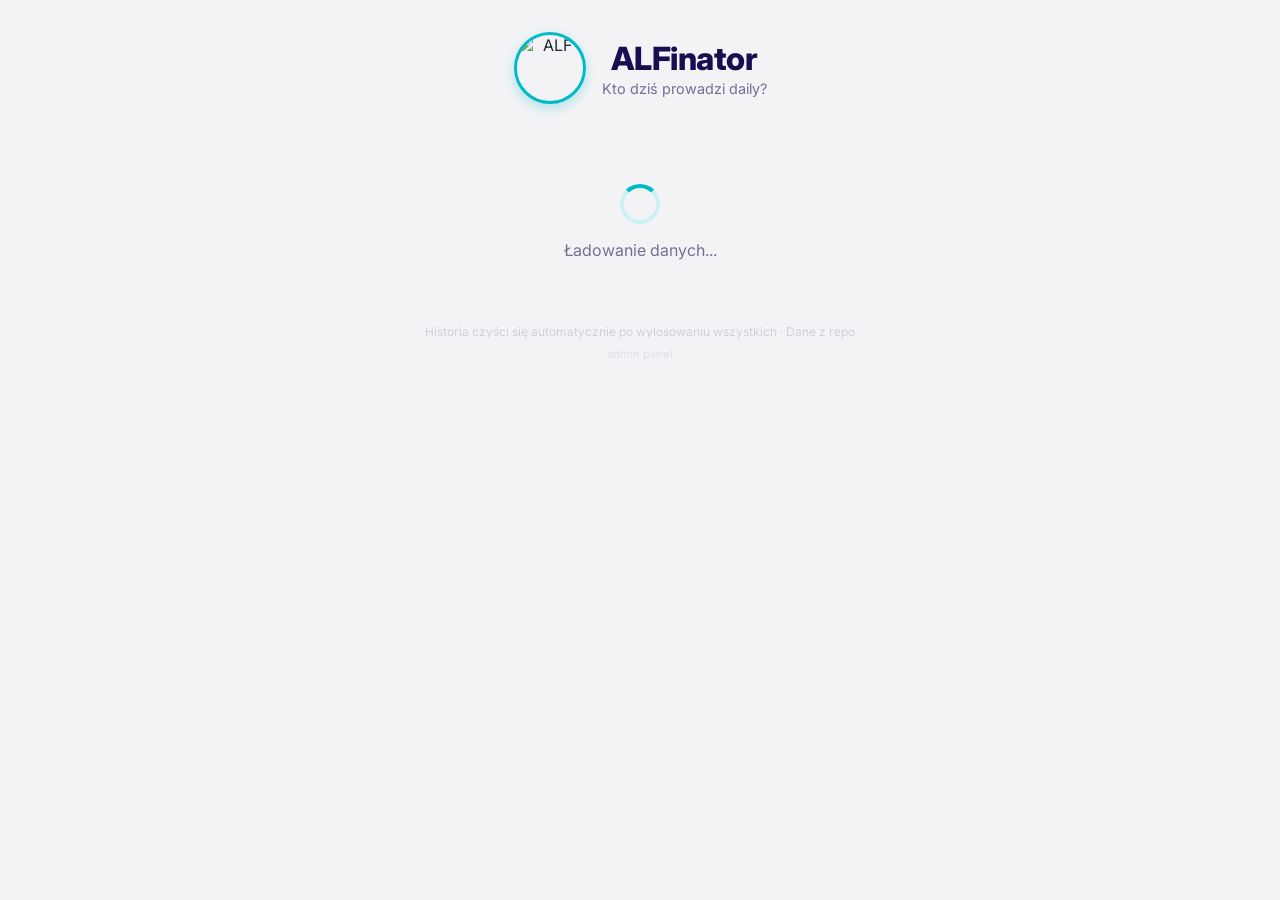
==== index.html @ a6c4d4b5 "feat: Dodaj panel admina do przywracania historii - admin-history.html - panel do zarządzania histor" ====
<!DOCTYPE html>
<html lang="pl">
<head>
    <meta charset="UTF-8">
    <meta name="viewport" content="width=device-width, initial-scale=1.0">
    <title>ALFinator — Daily Picker</title>
    <link rel="icon" href="data:image/svg+xml,<svg xmlns='http://www.w3.org/2000/svg' viewBox='0 0 100 100'><text y='.9em' font-size='90'>🎯</text></svg>">
    <script src="https://cdn.sheetjs.com/xlsx-0.20.0/package/dist/xlsx.full.min.js"></script>
    <script src="https://www.gstatic.com/firebasejs/10.12.0/firebase-app-compat.js"></script>
    <script src="https://www.gstatic.com/firebasejs/10.12.0/firebase-database-compat.js"></script>
    <link rel="preconnect" href="https://fonts.googleapis.com">
    <link href="https://fonts.googleapis.com/css2?family=Inter:wght@400;500;600;700;800&display=swap" rel="stylesheet">
    <link rel="stylesheet" href="styles.css">
</head>
<body>
    <div class="container">
        <header class="header">
            <div class="logo">
                <img src="alf.png" alt="ALF" class="logo-img">
                <div class="logo-text">
                    <h1>ALFinator</h1>
                    <p class="subtitle">Kto dziś prowadzi daily?</p>
                </div>
            </div>
        </header>

        <section class="loading-section" id="loadingSection">
            <div class="spinner"></div>
            <p>Ładowanie danych...</p>
        </section>

        <section class="error-section hidden" id="errorSection">
            <p>⚠️ Nie udało się załadować pliku. Sprawdź połączenie.</p>
            <button class="btn btn-primary" id="retryBtn">🔄 Spróbuj ponownie</button>
        </section>

        <section class="picker-section hidden" id="pickerSection">
            <div class="week-info">
                <span class="today-label" id="todayLabel"></span>
            </div>

            <div class="available-list" id="availableList">
                <h3>Zespół <span class="hint">(odznacz nieobecnych)</span></h3>
                <div class="members" id="membersList"></div>
            </div>

            <div class="picker-action">
                <button class="btn btn-pick" id="pickBtn">
                    <span class="btn-icon">🎲</span> Losuj!
                </button>
            </div>

            <div class="result hidden" id="resultSection">
                <div class="result-card">
                    <div class="result-label">Dziś daily prowadzi:</div>
                    <div class="result-name" id="resultName"></div>
                    <button class="btn btn-secondary" id="rerollBtn">🔄 Losuj ponownie</button>
                </div>
            </div>
        </section>

        <section class="history-section hidden" id="historySection">
            <h3>📋 Historia losowań</h3>
            <div class="history-list" id="historyList">
                <p class="empty-state">Brak historii</p>
            </div>
            <button class="btn btn-danger btn-small hidden" id="clearHistoryBtn">🔑 Wyczyść historię (admin)</button>
        </section>

        <footer class="footer">
            <p>Historia czyści się automatycznie po wylosowaniu wszystkich · Dane z repo</p>
            <p style="margin-top: 0.5rem; font-size: 0.7rem;"><a href="admin-history.html" style="color: inherit; text-decoration: none; opacity: 0.5;">admin panel</a></p>
        </footer>
    </div>

    <script src="app.js"></script>
</body>
</html>
---- styles.css ----
:root {
    --cyan: #00bac7;
    --cyan-60: #66d6dd;
    --cyan-20: #ccf1f4;
    --cyan-bg: #f2fbfc;
    --navy: #170f4f;
    --navy-60: #746f95;
    --navy-20: #d1cfdc;
    --navy-bg: #f3f3f6;
    --yellow: #e3d900;
    --yellow-60: #eee866;
    --yellow-20: #f9f7cc;
    --yellow-bg: #fdfdf2;
    --success: #039855;
    --success-light: #ecfdf3;
    --danger: #d92d20;
    --danger-light: #fee4e2;
    --danger-bg: #fef2f2;
    --white: #ffffff;
    --gray-50: #f9fafb;
    --gray-100: #f3f4f6;
    --gray-200: #e5e7eb;
    --gray-600: #4b5563;
    --gray-700: #374151;
    --gray-800: #1f2937;
    --radius: 8px;
}

* { margin: 0; padding: 0; box-sizing: border-box; }

body {
    font-family: 'Inter', sans-serif;
    background: var(--navy-bg);
    color: var(--gray-800);
    min-height: 100vh;
    padding: 2rem 1rem;
}

.container { max-width: 700px; margin: 0 auto; }

/* Header */
.header { text-align: center; margin-bottom: 2rem; }

.logo {
    display: flex;
    align-items: center;
    justify-content: center;
    gap: 1rem;
}

.logo-img {
    width: 72px;
    height: 72px;
    border-radius: 50%;
    object-fit: cover;
    border: 3px solid var(--cyan);
    box-shadow: 0 4px 12px rgba(0, 186, 199, 0.3);
}

.logo-text h1 {
    font-size: 2rem;
    font-weight: 800;
    color: var(--navy);
    letter-spacing: -0.5px;
}

.subtitle {
    color: var(--navy-60);
    font-size: 0.9rem;
    margin-top: 0.15rem;
}

/* Loading */
.loading-section {
    text-align: center;
    padding: 3rem;
    color: var(--navy-60);
}

.spinner {
    width: 40px;
    height: 40px;
    border: 4px solid var(--cyan-20);
    border-top-color: var(--cyan);
    border-radius: 50%;
    animation: spin 0.8s linear infinite;
    margin: 0 auto 1rem;
}

@keyframes spin {
    to { transform: rotate(360deg); }
}

.error-section {
    text-align: center;
    padding: 2rem;
    background: var(--danger-bg);
    border-radius: var(--radius);
    margin-bottom: 1.5rem;
}

.error-section p {
    margin-bottom: 1rem;
    color: var(--danger);
}

/* Buttons */
.btn {
    display: inline-flex;
    align-items: center;
    gap: 0.5rem;
    padding: 0.65rem 1.5rem;
    border: none;
    border-radius: var(--radius);
    font-family: inherit;
    font-size: 0.875rem;
    font-weight: 600;
    cursor: pointer;
    transition: all 0.15s ease;
}

.btn-primary { background: var(--cyan); color: var(--white); }
.btn-primary:hover { background: #009da8; }

.btn-pick {
    background: var(--navy);
    color: var(--white);
    font-size: 1.1rem;
    padding: 1rem 2.5rem;
    border-radius: 100px;
    box-shadow: 0 4px 14px rgba(23, 15, 79, 0.3);
}

.btn-pick:hover {
    transform: translateY(-2px);
    box-shadow: 0 6px 20px rgba(23, 15, 79, 0.4);
}

.btn-pick:disabled {
    opacity: 0.5;
    cursor: not-allowed;
    transform: none;
    box-shadow: none;
}

.btn-secondary { background: var(--gray-100); color: var(--gray-700); }
.btn-secondary:hover { background: var(--gray-200); }

.btn-danger { background: var(--danger-light); color: var(--danger); }
.btn-danger:hover { background: var(--danger-bg); }

.btn-small { font-size: 0.75rem; padding: 0.4rem 0.8rem; }

/* Picker Section */
.picker-section {
    background: var(--white);
    border-radius: var(--radius);
    padding: 2rem;
    margin-bottom: 1.5rem;
    box-shadow: 0 1px 3px rgba(0, 0, 0, 0.05);
}

.week-info {
    display: flex;
    align-items: center;
    gap: 0.75rem;
    margin-bottom: 1.5rem;
    padding-bottom: 1rem;
    border-bottom: 1px solid var(--gray-200);
    color: var(--navy);
    font-size: 0.9rem;
}

.week-info strong {
    text-transform: capitalize;
}

.available-list h3 {
    font-size: 0.85rem;
    font-weight: 600;
    color: var(--navy);
    text-transform: uppercase;
    letter-spacing: 0.5px;
    margin-bottom: 0.75rem;
    text-align: center;
}

.available-list .hint {
    font-weight: 400;
    text-transform: none;
    font-size: 0.75rem;
    color: var(--navy-60);
    letter-spacing: 0;
}

/* Member checkboxes */
.members {
    display: flex;
    flex-wrap: wrap;
    gap: 0.5rem;
    margin-bottom: 1.5rem;
    justify-content: center;
}

.member-toggle {
    display: inline-flex;
    align-items: center;
    gap: 0.4rem;
    font-size: 0.8rem;
    font-weight: 500;
    padding: 0.4rem 0.75rem;
    border-radius: 100px;
    cursor: pointer;
    transition: all 0.15s ease;
    user-select: none;
    border: 1.5px solid var(--success);
    background: var(--success-light);
    color: var(--success);
}

.member-toggle input { display: none; }

.member-toggle.unchecked {
    border-color: var(--gray-200);
    background: var(--gray-50);
    color: var(--gray-600);
    text-decoration: line-through;
    opacity: 0.6;
}

/* .unchecked = skreślony dzisiaj (disabled), nie losuje się, nie dodawany do historii */

.member-toggle.used {
    border-color: var(--yellow-60);
    background: var(--yellow-20);
    color: var(--gray-600);
}

/* .used = wylosowany dzisiaj, pojawia się w historii, podlega auto-clear */

.picker-action {
    text-align: center;
    margin: 1.5rem 0;
}

/* Result */
.result { margin-top: 1.5rem; }

.result-card {
    background: linear-gradient(135deg, var(--cyan-bg), var(--white));
    border: 2px solid var(--cyan);
    border-radius: var(--radius);
    padding: 2rem;
    text-align: center;
    animation: fadeIn 0.4s ease;
}

.result-label { font-size: 0.85rem; color: var(--navy-60); margin-bottom: 0.5rem; }

.result-name {
    font-size: 2rem;
    font-weight: 800;
    color: var(--navy);
    margin-bottom: 1rem;
}

@keyframes fadeIn {
    from { opacity: 0; transform: scale(0.95); }
    to { opacity: 1; transform: scale(1); }
}

.picking .btn-pick .btn-icon {
    display: inline-block;
    animation: spin 0.5s linear infinite;
}

/* History Section */
.history-section {
    background: var(--white);
    border-radius: var(--radius);
    padding: 1.5rem;
    box-shadow: 0 1px 3px rgba(0, 0, 0, 0.05);
    margin-bottom: 1.5rem;
}

.history-section h3 {
    font-size: 0.95rem;
    color: var(--navy);
    margin-bottom: 1rem;
}

.history-list { margin-bottom: 1rem; }

.history-item {
    display: flex;
    align-items: center;
    justify-content: space-between;
    padding: 0.6rem 0;
    border-bottom: 1px solid var(--gray-100);
}

.history-item:last-child { border-bottom: none; }
.history-item .name { font-weight: 600; color: var(--navy); }
.history-item .date { font-size: 0.8rem; color: var(--navy-60); }

.empty-state {
    color: var(--navy-60);
    font-size: 0.85rem;
    text-align: center;
    padding: 1rem;
}

.hidden { display: none !important; }

/* Footer */
.footer {
    text-align: center;
    padding: 1rem;
    color: var(--navy-20);
    font-size: 0.75rem;
}

/* Responsive */
@media (max-width: 600px) {
    body { padding: 1rem 0.5rem; }
    .logo-img { width: 56px; height: 56px; }
    .logo-text h1 { font-size: 1.5rem; }
    .picker-section { padding: 1.25rem; }
    .result-name { font-size: 1.5rem; }
    .btn-pick { padding: 0.85rem 2rem; font-size: 1rem; }
}
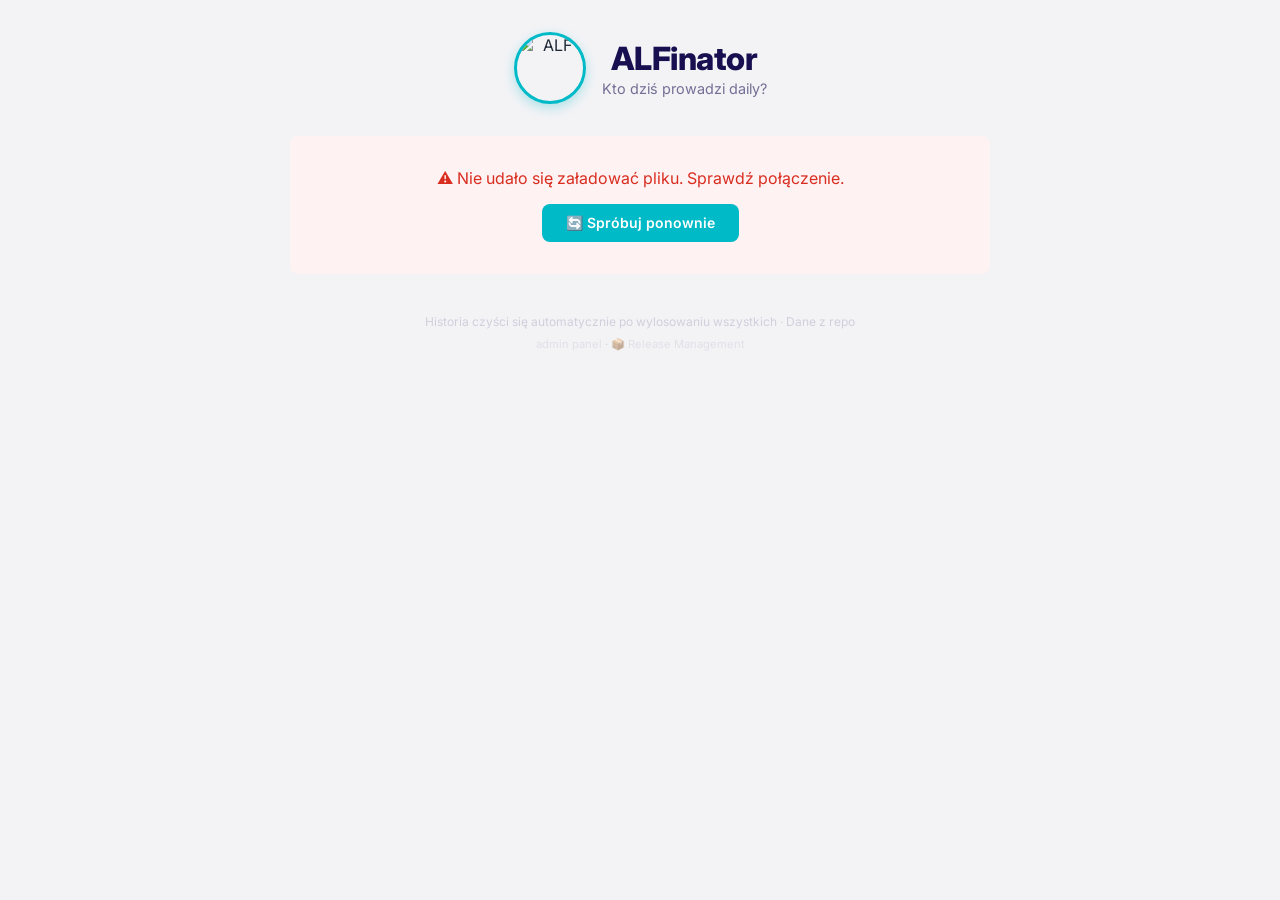
==== commit e72d861b: "feat: Replace Firebase with GitHub API for history storage" ====
--- a/index.html
+++ b/index.html
@@ -6,8 +6,7 @@
     <title>ALFinator — Daily Picker</title>
     <link rel="icon" href="data:image/svg+xml,<svg xmlns='http://www.w3.org/2000/svg' viewBox='0 0 100 100'><text y='.9em' font-size='90'>🎯</text></svg>">
     <script src="https://cdn.sheetjs.com/xlsx-0.20.0/package/dist/xlsx.full.min.js"></script>
-    <script src="https://www.gstatic.com/firebasejs/10.12.0/firebase-app-compat.js"></script>
-    <script src="https://www.gstatic.com/firebasejs/10.12.0/firebase-database-compat.js"></script>
+
     <link rel="preconnect" href="https://fonts.googleapis.com">
     <link href="https://fonts.googleapis.com/css2?family=Inter:wght@400;500;600;700;800&display=swap" rel="stylesheet">
     <link rel="stylesheet" href="styles.css">
@@ -69,7 +68,11 @@
 
         <footer class="footer">
             <p>Historia czyści się automatycznie po wylosowaniu wszystkich · Dane z repo</p>
-            <p style="margin-top: 0.5rem; font-size: 0.7rem;"><a href="admin-history.html" style="color: inherit; text-decoration: none; opacity: 0.5;">admin panel</a></p>
+            <p style="margin-top: 0.5rem; font-size: 0.7rem;">
+                <a href="admin-history.html" style="color: inherit; text-decoration: none; opacity: 0.5;">admin panel</a>
+                · 
+                <a href="releases/index.html" style="color: inherit; text-decoration: none; opacity: 0.5;">📦 Release Management</a>
+            </p>
         </footer>
     </div>
 
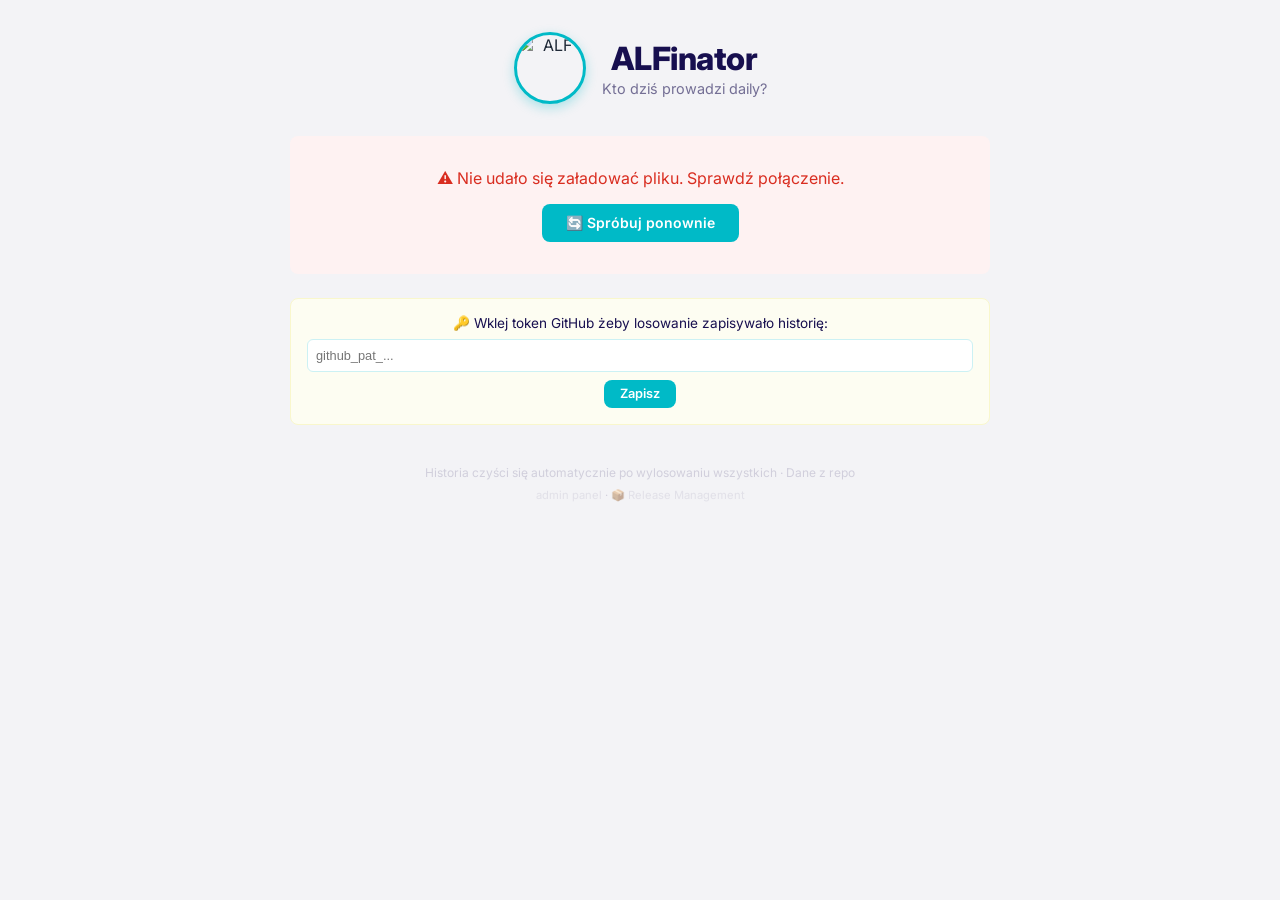
==== commit 5dce869a: "feat: Use localStorage for GitHub token (avoids push protection)" ====
--- a/index.html
+++ b/index.html
@@ -66,6 +66,12 @@
             <button class="btn btn-danger btn-small hidden" id="clearHistoryBtn">🔑 Wyczyść historię (admin)</button>
         </section>
 
+        <section class="token-section hidden" id="tokenSection" style="background: var(--yellow-bg, #fdfdf2); border: 1px solid var(--yellow-20, #f9f7cc); border-radius: 8px; padding: 1rem; margin-bottom: 1.5rem; text-align: center;">
+            <p style="font-size: 0.85rem; color: var(--navy, #170f4f); margin-bottom: 0.5rem;">🔑 Wklej token GitHub żeby losowanie zapisywało historię:</p>
+            <input type="password" id="tokenInput" placeholder="github_pat_..." style="width: 100%; padding: 0.5rem; border: 1px solid var(--cyan-20, #ccf1f4); border-radius: 6px; font-size: 0.8rem; margin-bottom: 0.5rem;">
+            <button class="btn btn-primary" id="saveTokenBtn" style="font-size: 0.8rem; padding: 0.4rem 1rem;">Zapisz</button>
+        </section>
+
         <footer class="footer">
             <p>Historia czyści się automatycznie po wylosowaniu wszystkich · Dane z repo</p>
             <p style="margin-top: 0.5rem; font-size: 0.7rem;">
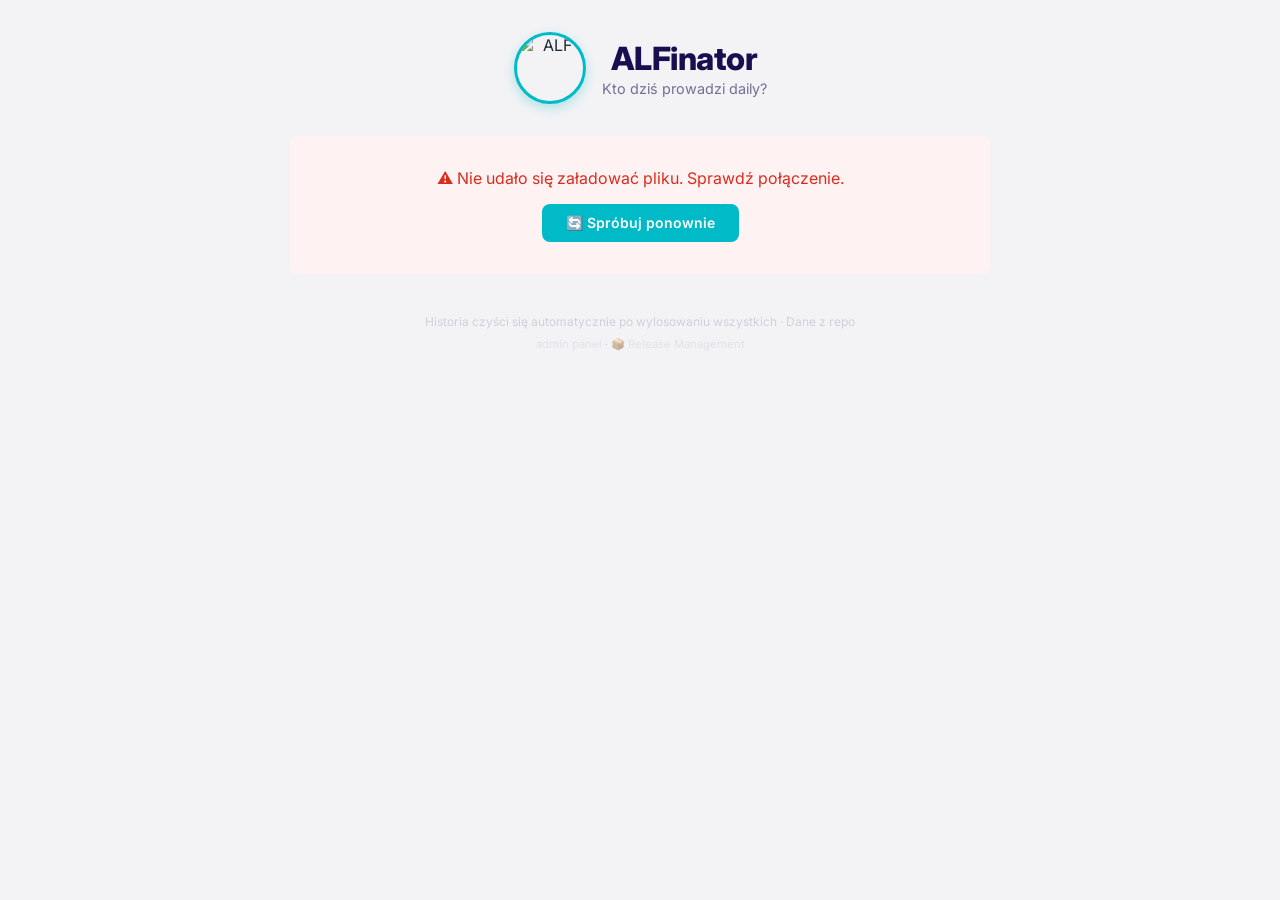
==== commit 7a2ef968: "feat: Hardcode GitHub token, remove token UI" ====
--- a/index.html
+++ b/index.html
@@ -66,12 +66,6 @@
             <button class="btn btn-danger btn-small hidden" id="clearHistoryBtn">🔑 Wyczyść historię (admin)</button>
         </section>
 
-        <section class="token-section hidden" id="tokenSection" style="background: var(--yellow-bg, #fdfdf2); border: 1px solid var(--yellow-20, #f9f7cc); border-radius: 8px; padding: 1rem; margin-bottom: 1.5rem; text-align: center;">
-            <p style="font-size: 0.85rem; color: var(--navy, #170f4f); margin-bottom: 0.5rem;">🔑 Wklej token GitHub żeby losowanie zapisywało historię:</p>
-            <input type="password" id="tokenInput" placeholder="github_pat_..." style="width: 100%; padding: 0.5rem; border: 1px solid var(--cyan-20, #ccf1f4); border-radius: 6px; font-size: 0.8rem; margin-bottom: 0.5rem;">
-            <button class="btn btn-primary" id="saveTokenBtn" style="font-size: 0.8rem; padding: 0.4rem 1rem;">Zapisz</button>
-        </section>
-
         <footer class="footer">
             <p>Historia czyści się automatycznie po wylosowaniu wszystkich · Dane z repo</p>
             <p style="margin-top: 0.5rem; font-size: 0.7rem;">
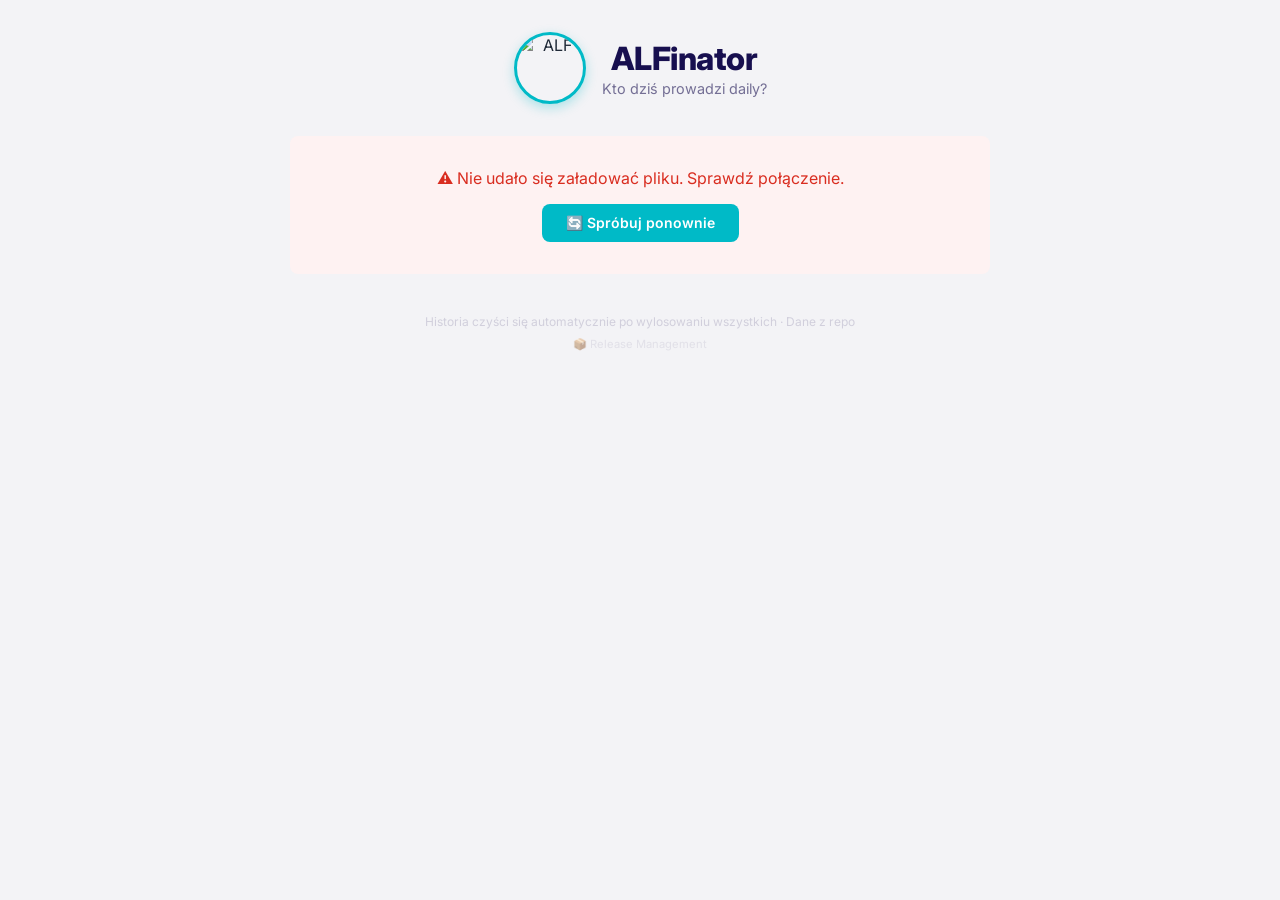
==== commit 27070350: "docs: Update architecture, remove Firebase files, add poker/releases modules" ====
--- a/index.html
+++ b/index.html
@@ -69,8 +69,6 @@
         <footer class="footer">
             <p>Historia czyści się automatycznie po wylosowaniu wszystkich · Dane z repo</p>
             <p style="margin-top: 0.5rem; font-size: 0.7rem;">
-                <a href="admin-history.html" style="color: inherit; text-decoration: none; opacity: 0.5;">admin panel</a>
-                · 
                 <a href="releases/index.html" style="color: inherit; text-decoration: none; opacity: 0.5;">📦 Release Management</a>
             </p>
         </footer>
